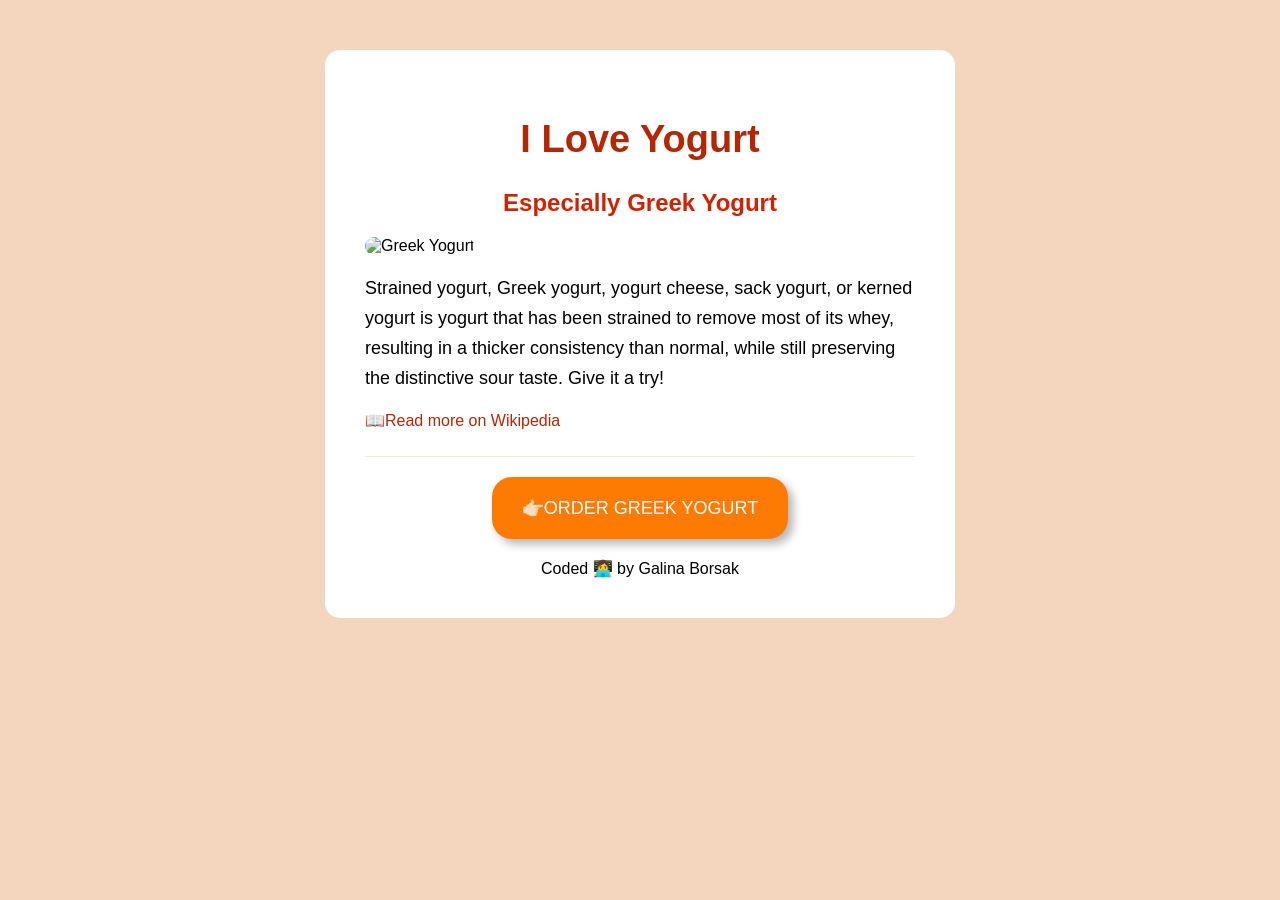
==== yogurtPage.html @ eecb91a1 "Changed the name" ====
<!DOCTYPE html>
<html lang="en">
<head>
      <meta charset="UTF-8">
      <meta name="viewport" content="width=device-width, initial-scale=1.0">
      <link rel="stylesheet" href="index.css">
      <title>Greek Yogurt 🥛</title>
</head>
<body>
      <div class="container">
  <h1>I Love Yogurt</h1>  
  <h2>Especially Greek Yogurt</h2>  
  <img src="https://s3.amazonaws.com/shecodesio-production/uploads/files/000/116/953/original/carrot-cake-marmalade-with-yogurt-and-fresh-fruit-FT-RECIPE0221-1867851526da4613abbf4e863f51e224.jpg?1709125580" alt="Greek Yogurt">
<p>
      Strained yogurt, Greek yogurt, yogurt cheese, sack yogurt, or kerned yogurt is yogurt that has been strained to remove
      most of its whey, resulting in a thicker consistency than normal, while still preserving the distinctive sour taste.
      Give it a try!
</p>

 <a href="https://en.wikipedia.org/wiki/Strained_yogurt" target="_blank">📖Read more on Wikipedia</a>
<br>

<hr>
<button>
      👉🏻order greek yogurt
</button>
<footer>Coded 👩‍💻 by Galina Borsak </footer>
</div>
<script src="javaScript.js"></script>

</body>
</html>
---- index.css ----
body {
      background: #e79d646b;
      font-family: sans-serif, Arial, Helvetica, sans-serif;
      
}

h1 {
      color: #B42705;
      text-align: center;
      font-size: 38px;
      line-height: 48px;
}

h2 {
      text-align: center;
      color: #D02302;
}

button {
      text-transform: uppercase;
      margin: 20px auto;
      padding: 20px 30px;
      display: block;
      color: white;
      background: #FD7B03;
      border: none;
      font-size: 18px;
      border-radius: 20px;
      box-shadow: 5px 5px 10px rgba(0, 0, 0, 0.3);
      transition: all 200ms ease-in-out;

}

button:hover {
      opacity: 0.7;
      cursor: pointer;
}

.container {
      max-width: 550px;
      margin: 50px auto;
      padding: 40px;
      display: block;
      background: white;
      border-radius: 15px;
}

img {
    max-width: 100%; 
    border-radius: 15px; 
}

p {
      line-height: 30px;
      font-size: 18px;
     
}

a {
     text-decoration: none;
     display: block;
     margin-top: 10px;
     color: #B42705;
}

a:hover {
      text-decoration: underline;
}

hr {
border: none;
height: 1px;
background: #eecc9170;
}
footer {
      text-align: center;
}

@media screen and (max-width: 768px) {

      #container {
            width: 90%;
      }

      h1 {
            font-size: 200%;
      }
}
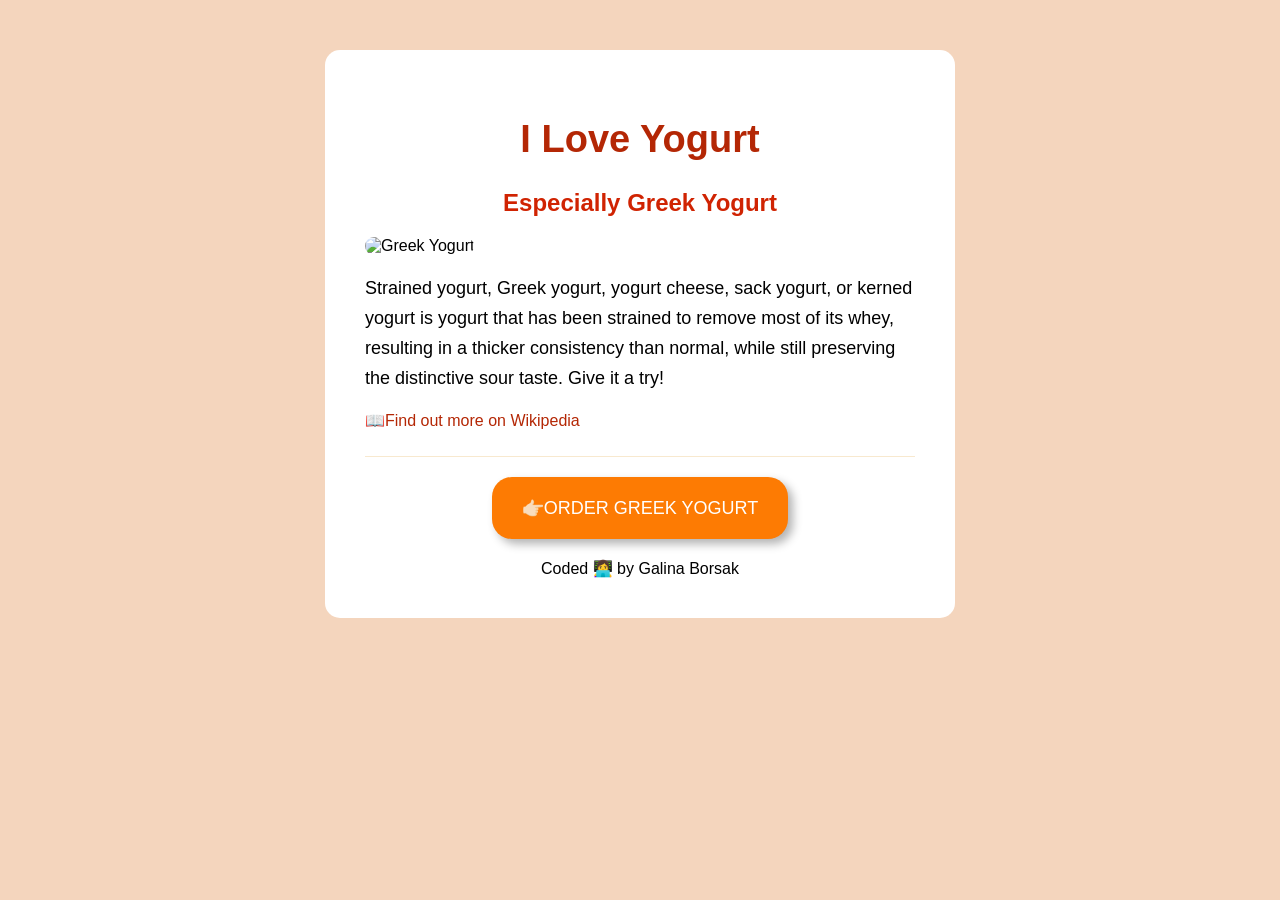
==== commit 7a03e3ae: "Changed paragraph" ====
--- a/yogurtPage.html
+++ b/yogurtPage.html
@@ -17,7 +17,7 @@
       Give it a try!
 </p>
 
- <a href="https://en.wikipedia.org/wiki/Strained_yogurt" target="_blank">📖Read more on Wikipedia</a>
+ <a href="https://en.wikipedia.org/wiki/Strained_yogurt" target="_blank">📖Find out more on Wikipedia</a>
 <br>
 
 <hr>
